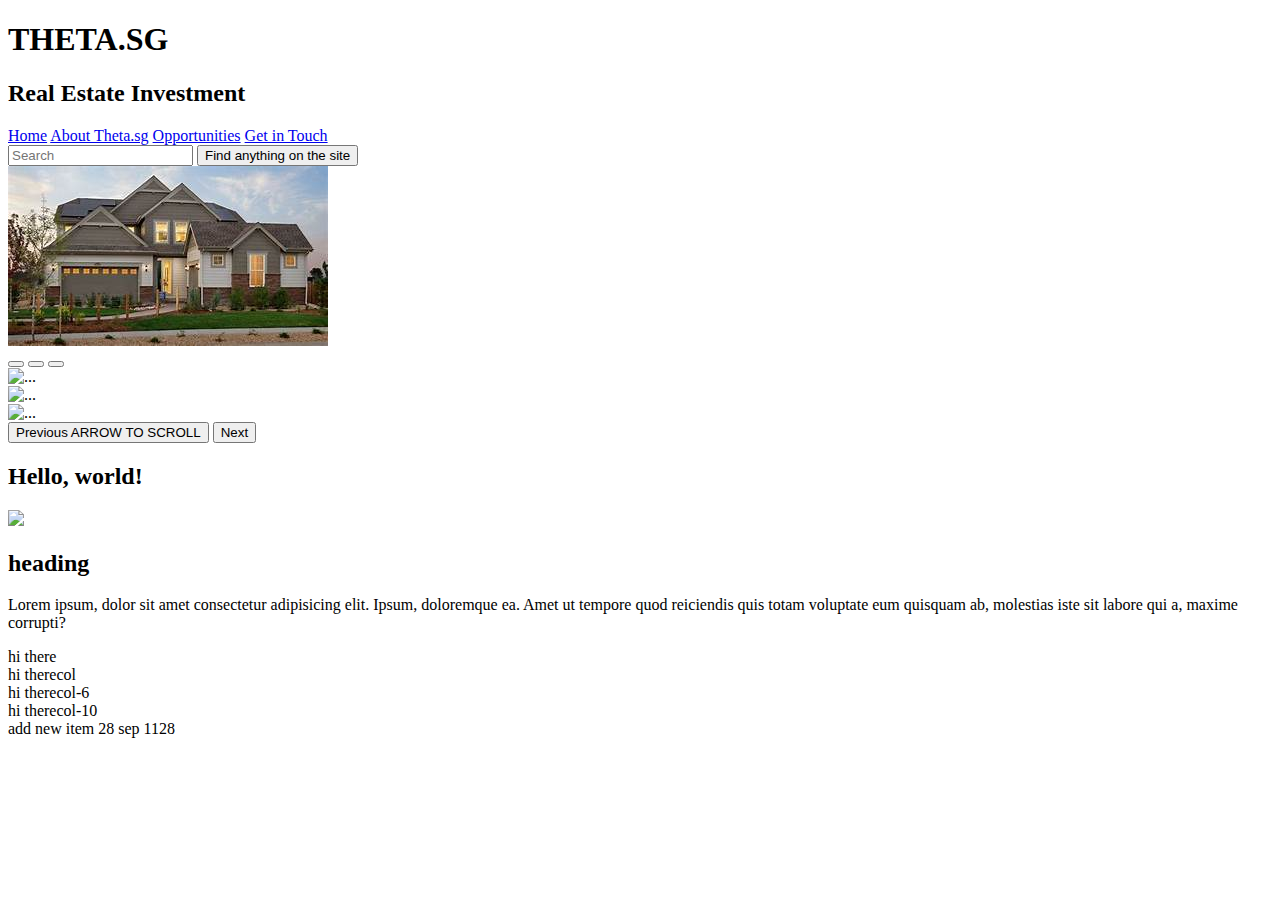
==== project/index.html @ 33d30f3e "reorg" ====
<!DOCTYPE html>
<html lang="en">
<head>
    <meta charset="UTF-8">
    <meta name="viewport" content="width=device-width, initial-scale=1.0">
    <title>Document</title>
</head>


<body>
  <link rel="stylesheet" href="styles.css">
    <h1>THETA.SG</h1>
    <h2>Real Estate Investment</h2>
    <nav class="nav nav-pills flex-column flex-sm-row">
      
      <a class="flex-sm-fill text-sm-center nav-link active" aria-current="page" href="index.html">Home</a>
      <a class="flex-sm-fill text-sm-center nav-link" href="about-us.html">About Theta.sg</a>
      <a class="flex-sm-fill text-sm-center nav-link disabled" aria-current="page" href="opportunities.html">Opportunities</a>
      <a class="flex-sm-fill text-sm-center nav-link" href="contact-us.html">Get in Touch</a>
      <nav class="navbar bg-body-tertiary">
        <div class="container-fluid">
          <form class="d-flex" role="search">
            <input class="form-control me-2" type="search" placeholder="Search" aria-label="Search">
            <button class="btn btn-outline-success" type="submit">Find anything on the site</button>
          </form>
        </div>
      </nav>
    </nav>


<img src="superhomes.jpg" alt="">
      <div id="carouselExampleIndicators" class="carousel slide">
        <div class="carousel-indicators">
          <button type="button" data-bs-target="#carouselExampleIndicators" data-bs-slide-to="0" class="active" aria-current="true" aria-label="Slide 1"></button>
          <button type="button" data-bs-target="#carouselExampleIndicators" data-bs-slide-to="1" aria-label="Slide 2"></button>
          <button type="button" data-bs-target="#carouselExampleIndicators" data-bs-slide-to="2" aria-label="Slide 3"></button>
        </div>
        <div class="carousel-inner">
          <div class="carousel-item active">
            <img src="https://picsum.photos/1920" class="d-block w-100" alt="...">
          </div>
          <div class="carousel-item">
            <img src="https://picsum.photos/1920"  class="d-block w-100" alt="...">
          </div>
          <div class="carousel-item">
            <img src="https://picsum.photos/1920" class="d-block w-100" alt="...">
          </div>
        </div>
        <button class="carousel-control-prev" type="button" data-bs-target="#carouselExampleIndicators" data-bs-slide="prev">
          <span class="carousel-control-prev-icon" aria-hidden="true"></span>
          <span class="visually-hidden">Previous</span>
        
        ARROW TO SCROLL
        </button>
        <button class="carousel-control-next" type="button" data-bs-target="#carouselExampleIndicators" data-bs-slide="next">
          <span class="carousel-control-next-icon" aria-hidden="true"></span>
          <span class="visually-hidden">Next</span>
        </button>
      </div>

      <h2>Hello, world!</h2>

<div class="container-fluid"></div>
        <div class="row">
        
            <div class="col-4 col-md-6 col-lg-6">
                <img src="http://picsum.photos/200"  class="img-fluid">
            </div>
        
            <div class="col-6 col-md-6 col-lg-6">
               <h2>heading</h2>
               <p>Lorem ipsum, dolor sit amet consectetur adipisicing elit. Ipsum, doloremque ea. Amet ut tempore quod reiciendis quis totam voluptate eum quisquam ab, molestias iste sit labore qui a, maxime corrupti?</p>
            </div>
            <div class="col-10">
                hi there
            </div>
        </div>
        <div class="row">
            <div class="col">
                hi therecol
               
            </div>
            <div class="col-6">
                hi therecol-6
            </div>
            <div class="col-10">
                hi therecol-10
            </div>
        </div>
</div>

    
    add new item 28 sep 1128
</body>
</html>
---- project/styles.css ----
#all{

// stylelint-disable value-keyword-case
$font-family-sans-serif:      system-ui, -apple-system, "Segoe UI", Roboto, "Helvetica Neue", "Noto Sans", "Liberation Sans", Arial, sans-serif, "Apple Color Emoji", "Segoe UI Emoji", "Segoe UI Symbol", "Noto Color Emoji";
$font-family-monospace:       SFMono-Regular, Menlo, Monaco, Consolas, "Liberation Mono", "Courier New", monospace;
// stylelint-enable value-keyword-case
$font-family-base:            var(--#{$prefix}font-sans-serif);
$font-family-code:            var(--#{$prefix}font-monospace);

// $font-size-root affects the value of `rem`, which is used for as well font sizes, paddings, and margins
// $font-size-base affects the font size of the body text
$font-size-root:              null;
$font-size-base:              1rem; // Assumes the browser default, typically `16px`
$font-size-sm:                $font-size-base * .875;
$font-size-lg:                $font-size-base * 1.25;

$font-weight-lighter:         lighter;
$font-weight-light:           300;
$font-weight-normal:          400;
$font-weight-medium:          500;
$font-weight-semibold:        600;
$font-weight-bold:            700;
$font-weight-bolder:          bolder;

$font-weight-base:            $font-weight-normal;

$line-height-base:            1.5;
$line-height-sm:              1.25;
$line-height-lg:              2;

$h1-font-size:                $font-size-base * 2.5;
$h2-font-size:                $font-size-base * 2;
$h3-font-size:                $font-size-base * 1.75;
$h4-font-size:                $font-size-base * 1.5;
$h5-font-size:                $font-size-base * 1.25;
$h6-font-size:                $font-size-base;
}
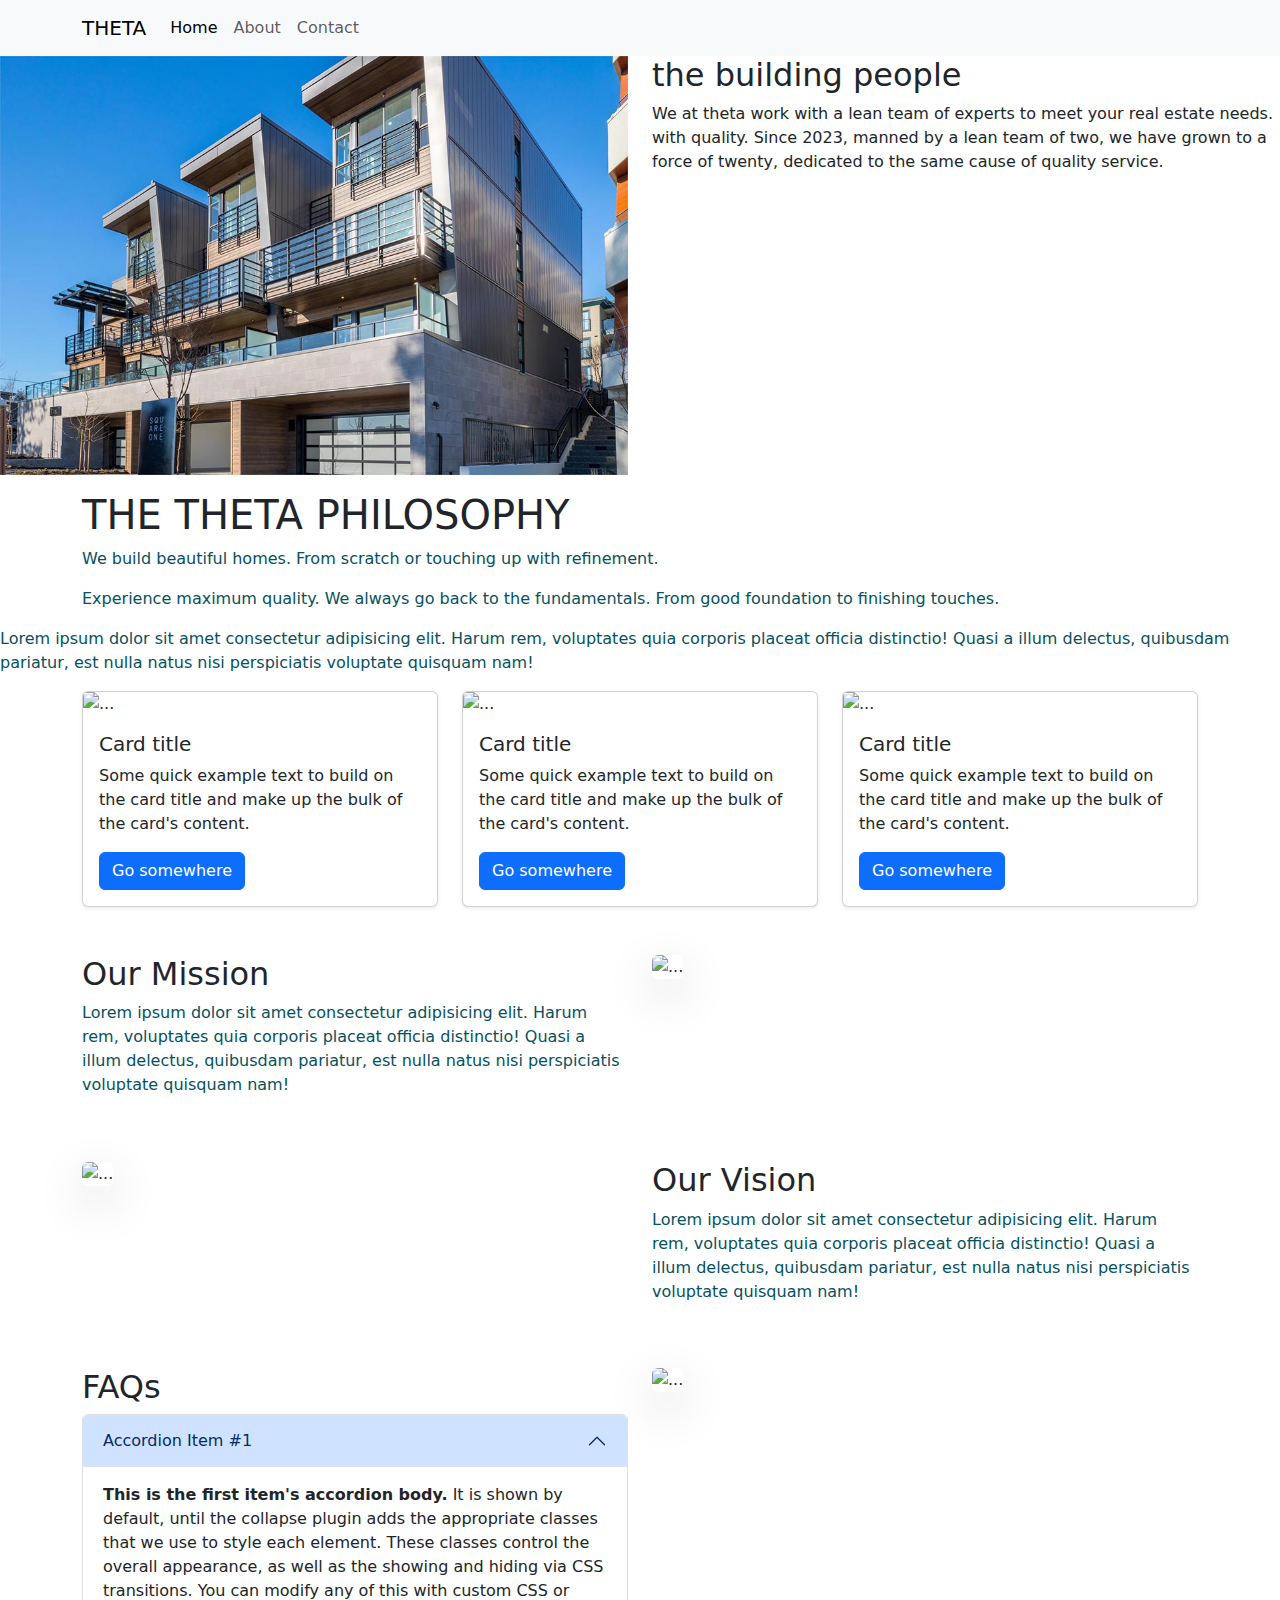
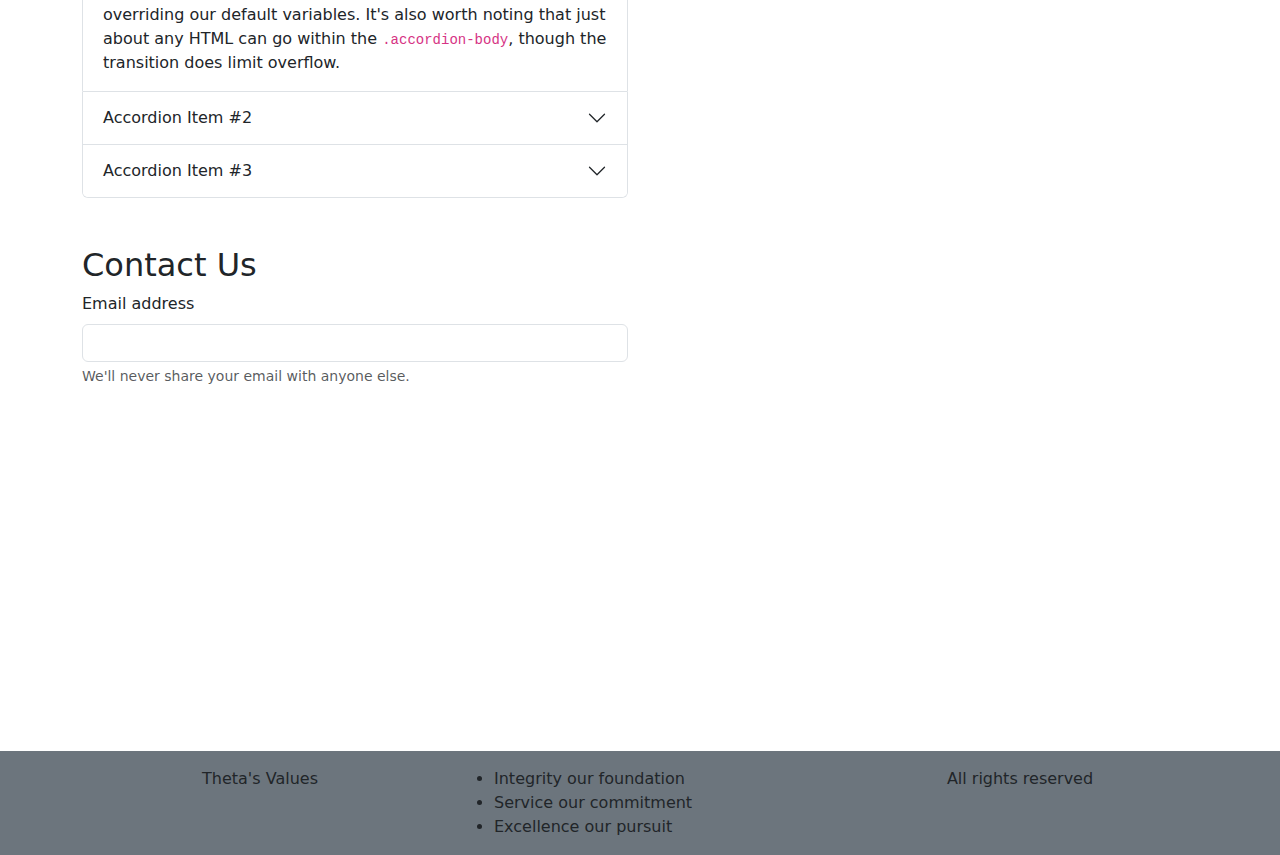
==== commit a8c022c6: "edted in text and added < in code" ====
--- a/project/index.html
+++ b/project/index.html
@@ -1,95 +1,244 @@
 <!DOCTYPE html>
 <html lang="en">
+
 <head>
-    <meta charset="UTF-8">
-    <meta name="viewport" content="width=device-width, initial-scale=1.0">
-    <title>Document</title>
+  <meta charset="UTF-8">
+  <meta name="viewport" content="width=device-width, initial-scale=1.0">
+  <title>Document</title>
+  <link href="https://cdn.jsdelivr.net/npm/bootstrap@5.3.3/dist/css/bootstrap.min.css" rel="stylesheet"
+    integrity="sha384-QWTKZyjpPEjISv5WaRU9OFeRpok6YctnYmDr5pNlyT2bRjXh0JMhjY6hW+ALEwIH" crossorigin="anonymous" />
+  <link href="styles.css" rel="stylesheet" />
+
 </head>
 
-
 <body>
-  <link rel="stylesheet" href="styles.css">
-    <h1>THETA.SG</h1>
-    <h2>Real Estate Investment</h2>
-    <nav class="nav nav-pills flex-column flex-sm-row">
-      
-      <a class="flex-sm-fill text-sm-center nav-link active" aria-current="page" href="index.html">Home</a>
-      <a class="flex-sm-fill text-sm-center nav-link" href="about-us.html">About Theta.sg</a>
-      <a class="flex-sm-fill text-sm-center nav-link disabled" aria-current="page" href="opportunities.html">Opportunities</a>
-      <a class="flex-sm-fill text-sm-center nav-link" href="contact-us.html">Get in Touch</a>
-      <nav class="navbar bg-body-tertiary">
-        <div class="container-fluid">
-          <form class="d-flex" role="search">
-            <input class="form-control me-2" type="search" placeholder="Search" aria-label="Search">
-            <button class="btn btn-outline-success" type="submit">Find anything on the site</button>
-          </form>
-        </div>
-      </nav>
-    </nav>
-
-
-<img src="superhomes.jpg" alt="">
-      <div id="carouselExampleIndicators" class="carousel slide">
-        <div class="carousel-indicators">
-          <button type="button" data-bs-target="#carouselExampleIndicators" data-bs-slide-to="0" class="active" aria-current="true" aria-label="Slide 1"></button>
-          <button type="button" data-bs-target="#carouselExampleIndicators" data-bs-slide-to="1" aria-label="Slide 2"></button>
-          <button type="button" data-bs-target="#carouselExampleIndicators" data-bs-slide-to="2" aria-label="Slide 3"></button>
-        </div>
-        <div class="carousel-inner">
-          <div class="carousel-item active">
-            <img src="https://picsum.photos/1920" class="d-block w-100" alt="...">
-          </div>
-          <div class="carousel-item">
-            <img src="https://picsum.photos/1920"  class="d-block w-100" alt="...">
-          </div>
-          <div class="carousel-item">
-            <img src="https://picsum.photos/1920" class="d-block w-100" alt="...">
-          </div>
-        </div>
-        <button class="carousel-control-prev" type="button" data-bs-target="#carouselExampleIndicators" data-bs-slide="prev">
-          <span class="carousel-control-prev-icon" aria-hidden="true"></span>
-          <span class="visually-hidden">Previous</span>
-        
-        ARROW TO SCROLL
-        </button>
-        <button class="carousel-control-next" type="button" data-bs-target="#carouselExampleIndicators" data-bs-slide="next">
-          <span class="carousel-control-next-icon" aria-hidden="true"></span>
-          <span class="visually-hidden">Next</span>
-        </button>
-      </div>
-
-      <h2>Hello, world!</h2>
-
-<div class="container-fluid"></div>
+  <nav class="navbar navbar-expand-lg text-bg-light">
+    <div class="container">
+      <a class="navbar-brand" href="#">THETA</a>
+      <button class="navbar-toggler" type="button" data-bs-toggle="collapse" data-bs-target="#navbarNav"
+        aria-controls="navbarNav" aria-expanded="false" aria-label="Toggle navigation">
+        <span class="navbar-toggler-icon"></span>
+      </button>
+      <div class="collapse navbar-collapse" id="navbarNav">
+        <ul class="navbar-nav">
+          <li class="nav-item">
+            <a class="nav-link active" aria-current="page" href="index.html">Home</a>
+          </li>
+          <li class="nav-item">
+            <a class="nav-link" href="about-us.html">About</a>
+          </li>
+          <li class="nav-item">
+            <a class="nav-link" href="#contact-us">Contact</a>
+          </li>
+        </ul>
+      </div>
+    </div>
+  </nav>
+
+
+
+  <div class="container-fluid"></div>
+  <div class="row">
+
+    <div class="col-4 col-md-6 col-lg-6">
+      <img src="building.jpg" class="img-fluid">
+    </div>
+
+    <div class="col-6 col-md-6 col-lg-6">
+      <h2>the building people</h2>
+      <p> We at theta work with a lean team of experts to meet your real estate needs. with quality. Since 2023, manned by a lean team of two, we have grown to a force of twenty, dedicated to the same cause of quality service.</p>
+    </div>
+  </div>
+  </div>
+  </div>
+  <div class="container mt-3">
+    <h1 class="dragon text-left">THE THETA PHILOSOPHY</h1>
+    <p class="babydragon text-info-emphasis">
+      We build beautiful homes. From scratch or touching up with refinement.
+    </p>
+    <p class="dragon text-info-emphasis">
+      Experience maximum quality. We always go back to the fundamentals. From good foundation to finishing touches.
+    </p>
+  </div>
+
+<p class="text-info-emphasis">
+    Lorem ipsum dolor sit amet consectetur adipisicing elit. Harum rem,
+    voluptates quia corporis placeat officia distinctio! Quasi a illum
+    delectus, quibusdam pariatur, est nulla natus nisi perspiciatis
+    voluptate quisquam nam!
+  </p>
+</div>
+
+<div class="container">
+  <div class="row">
+    <div class="col-md-4 ">
+      <div class="card shadow-sm">
+        <img src="https://picsum.photos/300"class="card-img-top" alt="..." />
+        <div class="card-body">
+          <h5 class="card-title">Card title</h5>
+          <p class="card-text">
+            Some quick example text to build on the card title and make up
+            the bulk of the card's content.
+          </p>
+          <a href="#" class="btn btn-primary">Go somewhere</a>
+        </div>
+      </div>
+</div>
+<div class="col-md-4 ">
+      <div class="card shadow-sm" >
+        <img src="https://picsum.photos/300" class="card-img-top" alt="..." />
+        <div class="card-body">
+          <h5 class="card-title">Card title</h5>
+          <p class="card-text">
+            Some quick example text to build on the card title and make up
+            the bulk of the card's content.
+          </p>
+          <a href="#" class="btn btn-primary">Go somewhere</a>
+        </div>
+      </div>
+</div>
+    <div class="col-md-4 ">
+      <div class="card shadow-sm" >
+        <img src="https://picsum.photos/300" class="card-img-top" alt="..." />
+        <div class="card-body">
+          <h5 class="card-title">Card title</h5>
+          <p class="card-text">
+            Some quick example text to build on the card title and make up
+            the bulk of the card's content.
+          </p>
+          <a href="#" class="btn btn-primary">Go somewhere</a>
+        </div>
+      </div>
+    </div>
+  </div>
+</div>
+<div class="container mt-5">
+    <div class="row">
+        <div class="col-md-6">
+            <h2>Our Mission</h2>
+            <p class="text-info-emphasis">
+                Lorem ipsum dolor sit amet consectetur adipisicing elit. Harum rem,
+                voluptates quia corporis placeat officia distinctio! Quasi a illum
+                delectus, quibusdam pariatur, est nulla natus nisi perspiciatis
+                voluptate quisquam nam!
+            </p>
+        </div>
+        <div class="col-md-6">
+            <img src="https://picsum.photos/600" class="shadow-lg img-fluid rounded" alt="..." />
+        </div>
+    </div>
+</div>
+<div class="container mt-5">
+    <div class="row">
+        <div class="col-md-6">
+            <img src="https://picsum.photos/600" class="shadow-lg img-fluid rounded shadow" alt="..." />
+        </div>
+        <div class="col-md-6">
+            <h2>Our Vision</h2>
+            <p class="text-info-emphasis">
+                Lorem ipsum dolor sit amet consectetur adipisicing elit. Harum rem,
+                voluptates quia corporis placeat officia distinctio! Quasi a illum
+                delectus, quibusdam pariatur, est nulla natus nisi perspiciatis
+                voluptate quisquam nam!
+            </p>
+        </div>
+     
+    </div>
+</div>
+<div class="container mt-5">
+   
+    <div class="row">
+        <div class="col">
+            <h2>FAQs</h2>
+            <div class="accordion" id="accordionExample">
+                <div class="accordion-item">
+                  <h2 class="accordion-header">
+                    <button class="accordion-button" type="button" data-bs-toggle="collapse" data-bs-target="#collapseOne" aria-expanded="true" aria-controls="collapseOne">
+                      Accordion Item #1
+                    </button>
+                  </h2>
+                  <div id="collapseOne" class="accordion-collapse collapse show" data-bs-parent="#accordionExample">
+                    <div class="accordion-body">
+                      <strong>This is the first item's accordion body.</strong> It is shown by default, until the collapse plugin adds the appropriate classes that we use to style each element. These classes control the overall appearance, as well as the showing and hiding via CSS transitions. You can modify any of this with custom CSS or overriding our default variables. It's also worth noting that just about any HTML can go within the <code>.accordion-body</code>, though the transition does limit overflow.
+                    </div>
+                  </div>
+                </div>
+                <div class="accordion-item">
+                  <h2 class="accordion-header">
+                    <button class="accordion-button collapsed" type="button" data-bs-toggle="collapse" data-bs-target="#collapseTwo" aria-expanded="false" aria-controls="collapseTwo">
+                      Accordion Item #2
+                    </button>
+                  </h2>
+                  <div id="collapseTwo" class="accordion-collapse collapse" data-bs-parent="#accordionExample">
+                    <div class="accordion-body">
+                      <strong>This is the second item's accordion body.</strong> It is hidden by default, until the collapse plugin adds the appropriate classes that we use to style each element. These classes control the overall appearance, as well as the showing and hiding via CSS transitions. You can modify any of this with custom CSS or overriding our default variables. It's also worth noting that just about any HTML can go within the <code>.accordion-body</code>, though the transition does limit overflow.
+                    </div>
+                  </div>
+                </div>
+                <div class="accordion-item">
+                  <h2 class="accordion-header">
+                    <button class="accordion-button collapsed" type="button" data-bs-toggle="collapse" data-bs-target="#collapseThree" aria-expanded="false" aria-controls="collapseThree">
+                      Accordion Item #3
+                    </button>
+                  </h2>
+                  <div id="collapseThree" class="accordion-collapse collapse" data-bs-parent="#accordionExample">
+                    <div class="accordion-body">
+                      <strong>This is the third item's accordion body.</strong> It is hidden by default, until the collapse plugin adds the appropriate classes that we use to style each element. These classes control the overall appearance, as well as the showing and hiding via CSS transitions. You can modify any of this with custom CSS or overriding our default variables. It's also worth noting that just about any HTML can go within the <code>.accordion-body</code>, though the transition does limit overflow.
+                    </div>
+                  </div>
+                </div>
+              </div>
+        </div>
+        <div class="col">
+            <img src="https://picsum.photos/600" class="shadow-lg img-fluid rounded shadow" alt="..." />
+        </div>
+    </div>
+
+  
+</div>
+<div class="container mt-5" id="contact-us">
+    <div class="row">
+        <div class="col-md-6">
+            <h2>Contact Us</h2>
+            <form>
+                <div class="mb-3">
+                  <label for="exampleInputEmail1" class="form-label">Email address</label>
+                    <input type="email" class="form-control" id="exampleInputEmail1" aria-describedby="emailHelp">
+                    <div id="emailHelp" class="form-text">We'll never share your email with anyone else.</div>
+                </div>
+            </form>                    
+        </div>
+        <div class="col-md-6">
+            <iframe src="https://www.google.com/maps/embed?pb=!1m18!1m12!1m3!1d3988.8288436496055!2d103.84326457568872!3d1.2760650987118065!2m3!1f0!2f0!3f0!3m2!1i1024!2i768!4f13.1!3m3!1m2!1s0x31da192f8428d57d%3A0xe83688a9109a630a!2sInternational%20Plaza%20Singapore!5e0!3m2!1sen!2ssg!4v1727506169866!5m2!1sen!2ssg" width="600" height="450" style="border:0;" allowfullscreen="" loading="lazy" referrerpolicy="no-referrer-when-downgrade"></iframe>
+        </div>
+    </div>
+</div>
+
+  <footer id="footer" class="container-fluid bg-secondary pt-3 mt-5">
+    <div class="container">
         <div class="row">
-        
-            <div class="col-4 col-md-6 col-lg-6">
-                <img src="http://picsum.photos/200"  class="img-fluid">
-            </div>
-        
-            <div class="col-6 col-md-6 col-lg-6">
-               <h2>heading</h2>
-               <p>Lorem ipsum, dolor sit amet consectetur adipisicing elit. Ipsum, doloremque ea. Amet ut tempore quod reiciendis quis totam voluptate eum quisquam ab, molestias iste sit labore qui a, maxime corrupti?</p>
-            </div>
-            <div class="col-10">
-                hi there
-            </div>
-        </div>
-        <div class="row">
-            <div class="col">
-                hi therecol
-               
-            </div>
-            <div class="col-6">
-                hi therecol-6
-            </div>
-            <div class="col-10">
-                hi therecol-10
-            </div>
-        </div>
-</div>
-
-    
-    add new item 28 sep 1128
+        <div class="col-md-4">
+            <p class="text-center">Theta's Values</p>
+        </div>
+        <div class="col-md-4">
+            <ul class="">
+                <li>Integrity our foundation</li>
+                <li>Service our commitment</li>
+                <li>Excellence our pursuit</li>
+                
+            </ul>
+        </div>
+        <div class="col-md-4">
+            <p class="text-center">All rights reserved</p>
+        </div>
+        </div>
+    </div>
+</footer>
+
+
+<script src="https://cdn.jsdelivr.net/npm/bootstrap@5.3.3/dist/js/bootstrap.bundle.min.js"
+  integrity="sha384-YvpcrYf0tY3lHB60NNkmXc5s9fDVZLESaAA55NDzOxhy9GkcIdslK1eN7N6jIeHz" crossorigin="anonymous"></script>
+
 </body>
+
 </html>